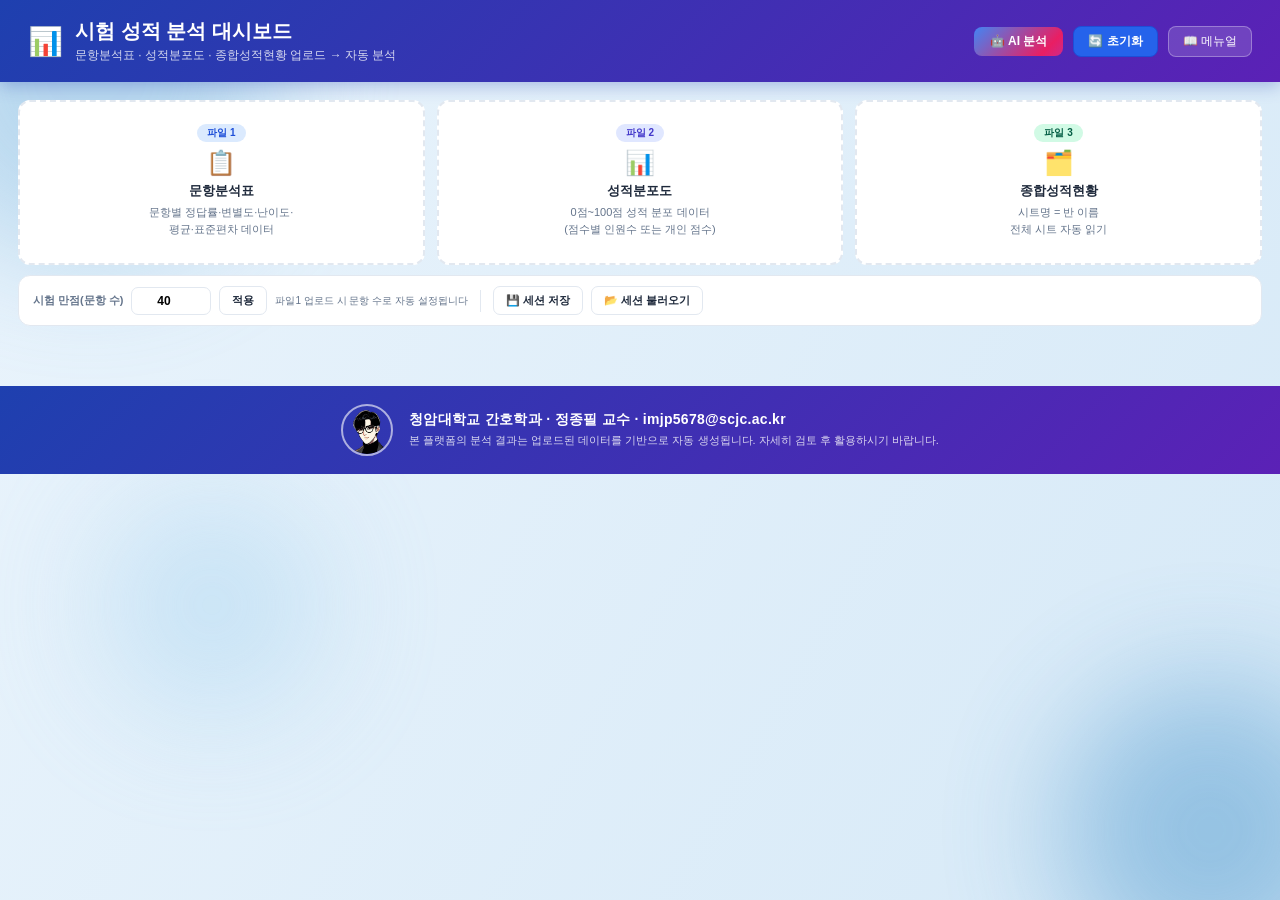
==== index.html @ f2efb213 "feat: 시험 성적 분석 대시보드 초기 배포 - 엑셀 3종(문항분석표·성적분포도·종합성적현황) 업로드 자동 분석 - 문항 분석·성적 분포·반별 비교·CQI 보고서 8섹션 자동 생" ====
<!DOCTYPE html>
<html lang="ko">
<head>
<meta charset="UTF-8">
<meta name="viewport" content="width=device-width, initial-scale=1.0">
<title>시험 성적 분석 대시보드</title>
<link rel="stylesheet" href="styles.css">
</head>
<body>
<!-- 배경 장식 (떠다니는 블러 원) -->
<div class="bg-blob b1"></div>
<div class="bg-blob b2"></div>
<div class="bg-blob b3"></div>
<div class="hdr">
  <div class="hdr-icon">📊</div>
  <div><h1>시험 성적 분석 대시보드</h1>
  <p>문항분석표 · 성적분포도 · 종합성적현황 업로드 → 자동 분석</p></div>
  <div class="hdr-right" style="display:flex;gap:10px;align-items:center">
    <button class="ai-btn" onclick="runAIAnalysis()">🤖 AI 분석</button>
    <button class="reset-btn" onclick="resetAll()">🔄 초기화</button>
    <button class="manual-btn" onclick="window.open('manual.html','_blank')">📖 메뉴얼</button>
  </div>
</div>
<div class="toast" id="toast"></div>
<div class="wrap">

<!-- 자동 저장 복원 배너 -->
<div class="restore-banner" id="restoreBanner">
  <span style="flex:1" id="restoreInfo"></span>
  <button class="tb-btn" onclick="restoreAutosave()">↩️ 복원</button>
  <button class="tb-btn" onclick="dismissRestore()">닫기</button>
</div>

<!-- UPLOAD -->
<div class="up-grid">
  <div class="up-card" id="drop0" onclick="document.getElementById('f0').click()">
    <input type="file" class="up-input" id="f0" accept=".xlsx,.xls,application/vnd.openxmlformats-officedocument.spreadsheetml.sheet,application/vnd.ms-excel" onchange="loadFile(this,0)">
    <div class="fbdg fb1">파일 1</div>
    <div class="up-icon" id="ico0">📋</div>
    <div class="up-title">문항분석표</div>
    <div class="up-desc" id="desc-f1">문항별 정답률·변별도·난이도·<br>평균·표준편차 데이터</div>
    <div class="up-fname" id="fn0"></div><div class="up-status" id="st0"></div>
  </div>
  <div class="up-card" id="drop1" onclick="document.getElementById('f1').click()">
    <input type="file" class="up-input" id="f1" accept=".xlsx,.xls,application/vnd.openxmlformats-officedocument.spreadsheetml.sheet,application/vnd.ms-excel" onchange="loadFile(this,1)">
    <div class="fbdg fb2">파일 2</div>
    <div class="up-icon" id="ico1">📊</div>
    <div class="up-title">성적분포도</div>
    <div class="up-desc">0점~100점 성적 분포 데이터<br>(점수별 인원수 또는 개인 점수)</div>
    <div class="up-fname" id="fn1"></div><div class="up-status" id="st1"></div>
  </div>
  <div class="up-card" id="drop2" onclick="document.getElementById('f2').click()">
    <input type="file" class="up-input" id="f2" accept=".xlsx,.xls,application/vnd.openxmlformats-officedocument.spreadsheetml.sheet,application/vnd.ms-excel" onchange="loadFile(this,2)">
    <div class="fbdg fb3">파일 3</div>
    <div class="up-icon" id="ico2">🗂️</div>
    <div class="up-title">종합성적현황</div>
    <div class="up-desc" id="desc-f3">시트명 = 반 이름<br>전체 시트 자동 읽기</div>
    <div class="up-fname" id="fn2"></div><div class="up-status" id="st2"></div>
    <div class="sheet-tags" id="stags2"></div>
  </div>
</div>

<!-- 도구막대: 만점 설정 · 세션 -->
<div class="toolbar">
  <label>시험 만점(문항 수)</label>
  <input id="maxScoreInput" class="max-input" type="number" min="1" max="1000" value="40">
  <button class="tb-btn" onclick="setMaxScoreManual()">적용</button>
  <span class="tb-note" id="maxAutoNote">파일1 업로드 시 문항 수로 자동 설정됩니다</span>
  <span class="sep"></span>
  <button class="tb-btn" onclick="saveSessionFile()">💾 세션 저장</button>
  <button class="tb-btn" onclick="loadSessionFilePicker()">📂 세션 불러오기</button>
</div>

<button class="run-btn" id="runBtn" onclick="runAnalysis()">📊 성적 분석 시작</button>
<div class="loading" id="loading"><div class="spin"></div><p>데이터 분석 중…</p></div>

<!-- DASHBOARD -->
<div class="dash" id="dash">
  <!-- 만점 초과 점수 경고 -->
  <div class="warn-banner" id="warnBanner"></div>

  <!-- SUMMARY (파일3 기반) -->
  <div class="sum-grid">
    <div class="sum-card"><div class="sum-lbl" id="c-n-lbl">총 학생 수</div><div class="sum-val" id="c-n">-</div><div class="sum-sub" id="c-cls">-</div></div>
    <div class="sum-card"><div class="sum-lbl" id="c-avg-lbl">평균 점수</div><div class="sum-val" id="c-avg">-</div><div class="sum-sub" id="c-avg-sub">점/40</div></div>
    <div class="sum-card"><div class="sum-lbl" id="c-max-lbl">최고점</div><div class="sum-val" id="c-max">-</div><div class="sum-sub" id="c-max-sub">(환산 -점)</div></div>
    <div class="sum-card"><div class="sum-lbl" id="c-min-lbl">최저점</div><div class="sum-val" id="c-min">-</div><div class="sum-sub" id="c-min-sub">(환산 -점)</div></div>
    <div class="sum-card"><div class="sum-lbl" id="c-sd-lbl">표준편차</div><div class="sum-val" id="c-sd">-</div><div class="sum-sub">점(원점수)</div></div>
    <div class="sum-card"><div class="sum-lbl" id="c-pass-lbl">성취율 (환산 70점↑)</div><div class="sum-val" id="c-pass">-</div><div class="sum-sub">%</div></div>
  </div>

  <!-- PDF 로딩 오버레이 -->
  <div class="pdf-overlay" id="pdfOverlay">
    <div class="pdf-box">
      <div class="spin" style="margin:0 auto 10px"></div>
      <strong id="pdfStatus">PDF 생성 중…</strong>
      <p id="pdfSub">잠시만 기다려 주세요</p>
    </div>
  </div>

  <!-- 전체 PDF / 인쇄 버튼 -->
  <div class="pdf-all-bar">
    <button class="pdf-all-btn" onclick="exportAllPDF()">📄 전체 분석 PDF 저장</button>
    <button class="pdf-all-btn" style="background:#059669" onclick="exportCurrentTabPDF()">📄 현재 탭 PDF 저장</button>
    <button class="pdf-all-btn" style="background:#7c3aed" onclick="printAll()">🖨️ 인쇄용 PDF (전체 탭 · 텍스트 선택 가능)</button>
  </div>

  <!-- TABS -->
  <div class="tab-nav">
    <button class="tab-btn on"  onclick="tab('items',this)"  id="tbtn-items">📋 문항분석 &amp; 난이도</button>
    <button class="tab-btn"     onclick="tab('scores',this)" id="tbtn-scores">📊 성적분포</button>
    <button class="tab-btn"     onclick="tab('top10',this)"  id="tbtn-top10">🔴 오답 TOP 10</button>
    <button class="tab-btn"     onclick="tab('disc',this)"   id="tbtn-disc">🎯 문항 변별도</button>
    <button class="tab-btn"     onclick="tab('compare',this)"id="tbtn-compare">⚖️ 반별 분석</button>
    <button class="tab-btn"     onclick="tab('rank',this)"   id="tbtn-rank">🏆 성적 현황</button>
    <button class="tab-btn"     onclick="tab('trend',this)"  id="tbtn-trend">📈 시험 비교</button>
    <button class="tab-btn"     onclick="tab('cqi',this)"    id="tbtn-cqi">📑 CQI 보고서</button>
  </div>

  <!-- ① 문항분석 (파일1) -->
  <div class="tab-pane on" id="tp-items">
    <span class="src-bdg sb1">📋 파일1 · 문항분석표</span>
    <div class="diff-row" id="diffRow"></div>
    <div class="g2">
      <div class="card">
        <div class="card-ttl">📊 문항별 정답률 <small>색상 = 난이도</small></div>
        <div class="ch tall"><canvas id="chItem"></canvas></div>
        <div class="exp-btns"><button class="exp-btn" onclick="savePng('chItem')">PNG</button><button class="exp-btn pdf" onclick="exportTabPDF('tp-items')">PDF</button></div>
      </div>
      <div>
        <div class="card">
          <div class="card-ttl">🥧 난이도 분포</div>
          <div class="ch sm"><canvas id="chDiffPie"></canvas></div>
        </div>
        <div class="card">
          <div class="card-ttl">📈 정답률 분포</div>
          <div class="ch sm"><canvas id="chCrDist"></canvas></div>
        </div>
      </div>
    </div>
    <!-- 난이도 분류 카드 -->
    <div class="card">
      <div class="card-ttl">🎯 문항별 난이도 분류 <small>난이도 그룹별 문항 목록 및 평균 정답률</small></div>
      <div class="diff-classify" id="diffClassify"></div>
    </div>

    <!-- 난이도 순 정렬 차트 + 통계 -->
    <div class="g2">
      <div class="card">
        <div class="card-ttl">📉 난이도 순 정렬 <small>정답률 오름차순 — 어려운 문항 → 쉬운 문항</small></div>
        <div class="ch tall"><canvas id="chDiffSorted"></canvas></div>
        <div class="exp-btns"><button class="exp-btn" onclick="savePng('chDiffSorted')">PNG</button></div>
      </div>
      <div class="card">
        <div class="card-ttl">📊 난이도별 통계 요약</div>
        <div id="diffStatSummary"></div>
      </div>
    </div>

    <!-- 상세표 -->
    <div class="card">
      <div class="card-ttl">📋 문항 분석 상세표 <small>헤더 클릭 정렬</small></div>
      <div class="tbl-wrap"><table id="tItem">
        <thead><tr>
          <th onclick="sortTbl('tItem',0)">문항</th>
          <th onclick="sortTbl('tItem',1)">정답률</th>
          <th onclick="sortTbl('tItem',2)">오답률</th>
          <th onclick="sortTbl('tItem',3)">변별도</th>
          <th onclick="sortTbl('tItem',4)">평균</th>
          <th onclick="sortTbl('tItem',5)">표준편차</th>
          <th>난이도</th>
        </tr></thead>
        <tbody id="tbItem"></tbody>
      </table></div>
      <div class="exp-btns"><button class="exp-btn" onclick="saveCsv('tItem','문항분석')">CSV</button></div>
    </div>
  </div>

  <!-- ② 성적분포 (파일2) -->
  <div class="tab-pane" id="tp-scores">
    <span class="src-bdg sb2">📊 파일2 · 성적분포도 (0~100점)</span>
    <div class="g2">
      <div class="card">
        <div class="card-ttl">📊 성적 분포 히스토그램</div>
        <div class="ch tall"><canvas id="chHist"></canvas></div>
        <div class="exp-btns"><button class="exp-btn" onclick="savePng('chHist')">PNG</button><button class="exp-btn pdf" onclick="exportTabPDF('tp-scores')">PDF</button></div>
      </div>
      <div>
        <div class="card">
          <div class="card-ttl">🎓 성취수준 분포</div>
          <div class="ch sm"><canvas id="chGrade"></canvas></div>
        </div>
        <div class="card">
          <div class="card-ttl">📊 통계 요약</div>
          <div class="stat-grid" id="statGrid"></div>
        </div>
      </div>
    </div>
    <div class="card">
      <div class="card-ttl">📈 누적 분포 곡선</div>
      <div class="ch"><canvas id="chCdf"></canvas></div>
    </div>

    <!-- 성적분포 CSV 내보내기 -->
    <div class="card">
      <div class="card-ttl">📋 성적 분포 데이터 내보내기</div>
      <div class="tbl-wrap"><table id="tScores">
        <thead><tr>
          <th>항목</th><th>값(원점수)</th><th>환산점수</th>
        </tr></thead>
        <tbody id="tbScores"></tbody>
      </table></div>
      <div class="exp-btns">
        <button class="exp-btn" onclick="saveCsv('tScores','성적분포통계')">CSV (통계)</button>
        <button class="exp-btn" onclick="saveDistCsv()">CSV (점수별 분포)</button>
      </div>
    </div>
  </div>

  <!-- ③ 오답 TOP10 (파일1) -->
  <div class="tab-pane" id="tp-top10">
    <span class="src-bdg sb1">📋 파일1 · 문항분석표 — 정답률 최저 10문항</span>
    <div class="g2">
      <div class="card">
        <div class="card-ttl">🔴 정답률 최저 10문항</div>
        <div class="ch tall"><canvas id="chTop10"></canvas></div>
        <div class="exp-btns"><button class="exp-btn" onclick="savePng('chTop10')">PNG</button><button class="exp-btn pdf" onclick="exportTabPDF('tp-top10')">PDF</button></div>
      </div>
      <div class="card">
        <div class="card-ttl">📊 오답률 구간 분포</div>
        <div class="ch"><canvas id="chWrDist"></canvas></div>
      </div>
    </div>
    <div class="card">
      <div class="card-ttl">📋 오답 TOP 10 상세</div>
      <div class="tbl-wrap"><table id="tTop10">
        <thead><tr>
          <th>순위</th><th>문항</th>
          <th onclick="sortTbl('tTop10',2)">정답률</th>
          <th onclick="sortTbl('tTop10',3)">오답률</th>
          <th onclick="sortTbl('tTop10',4)">변별도</th>
          <th>난이도</th>
        </tr></thead>
        <tbody id="tbTop10"></tbody>
      </table></div>
      <div class="exp-btns"><button class="exp-btn" onclick="saveCsv('tTop10','오답TOP10')">CSV</button></div>
    </div>
  </div>

  <!-- ④ 변별도 (파일1) -->
  <div class="tab-pane" id="tp-disc">
    <span class="src-bdg sb1">📋 파일1 · 문항분석표</span>
    <div class="g2">
      <div class="card">
        <div class="card-ttl">🎯 문항별 변별도 <small>D ≥ 0.4 우수 · 0.3 양호 · 0.2 보통 · 미만 개선필요</small></div>
        <div class="ch tall"><canvas id="chDisc"></canvas></div>
        <div class="legend">
          <div class="leg-item"><div class="leg-dot" style="background:#22c55e"></div>우수 ≥0.4</div>
          <div class="leg-item"><div class="leg-dot" style="background:#84cc16"></div>양호 ≥0.3</div>
          <div class="leg-item"><div class="leg-dot" style="background:#eab308"></div>보통 ≥0.2</div>
          <div class="leg-item"><div class="leg-dot" style="background:#ef4444"></div>개선필요 &lt;0.2</div>
        </div>
        <div class="exp-btns"><button class="exp-btn" onclick="savePng('chDisc')">PNG</button><button class="exp-btn pdf" onclick="exportTabPDF('tp-disc')">PDF</button></div>
      </div>
      <div class="card">
        <div class="card-ttl">🔵 정답률 vs 변별도 <small>이상적: 우상단</small></div>
        <div class="ch"><canvas id="chScatter"></canvas></div>
      </div>
    </div>
    <div class="card">
      <div class="card-ttl">📋 변별도 상세표</div>
      <div class="tbl-wrap"><table id="tDisc">
        <thead><tr>
          <th onclick="sortTbl('tDisc',0)">문항</th>
          <th onclick="sortTbl('tDisc',1)">정답률</th>
          <th onclick="sortTbl('tDisc',2)">변별도</th>
          <th>평가</th>
          <th onclick="sortTbl('tDisc',4)">평균</th>
          <th onclick="sortTbl('tDisc',5)">표준편차</th>
        </tr></thead>
        <tbody id="tbDisc"></tbody>
      </table></div>
      <div class="exp-btns"><button class="exp-btn" onclick="saveCsv('tDisc','변별도')">CSV</button></div>
    </div>
  </div>

  <!-- ⑤ 반별 분석 (파일3) -->
  <div class="tab-pane" id="tp-compare">
    <span class="src-bdg sb3" id="src-bdg-f3">🗂️ 파일3 · 종합성적현황 (<span class="ms-dyn">40</span>점 만점)</span>
    <div class="cls-bar" id="clsBar1">
      <label>반 선택:</label>
    </div>
    <div class="g11">
      <div class="card">
        <div class="card-ttl">📊 반별 평균·중앙값·표준편차</div>
        <div class="ch"><canvas id="chCmpAvg"></canvas></div>
      </div>
      <div class="card">
        <div class="card-ttl">🎓 반별 성취수준 분포</div>
        <div class="ch"><canvas id="chCmpGrade"></canvas></div>
      </div>
    </div>
    <div class="card">
      <div class="card-ttl">📊 반별 성적 분포 (히스토그램 비교)</div>
      <div class="ch tall"><canvas id="chCmpHist"></canvas></div>
    </div>
    <div class="card">
      <div class="card-ttl">📋 반별 통계 비교</div>
      <div class="tbl-wrap"><table id="tCmp">
        <thead><tr>
          <th>반</th><th>학생수</th>
          <th onclick="sortTbl('tCmp',2)">평균</th>
          <th onclick="sortTbl('tCmp',3)">중앙값</th>
          <th onclick="sortTbl('tCmp',4)">표준편차</th>
          <th onclick="sortTbl('tCmp',5)">최고점</th>
          <th onclick="sortTbl('tCmp',6)">최저점</th>
          <th onclick="sortTbl('tCmp',7)">성취율(환산≥70점)</th>
        </tr></thead>
        <tbody id="tbCmp"></tbody>
      </table></div>
      <div class="exp-btns"><button class="exp-btn" onclick="saveCsv('tCmp','반별비교')">CSV</button></div>
    </div>

    <!-- 반별 미성취 학생 목록 -->
    <div class="card">
      <div class="card-ttl">🔴 반별 미성취(환류) 학생 현황 <small>환산점수 70점 미만</small></div>
      <div id="remedialByClass"></div>
      <div class="exp-btns" style="margin-top:10px">
        <button class="exp-btn" onclick="saveCsv('tRemedial','미성취학생목록')">CSV</button>
      </div>
    </div>

    <!-- 미성취 전체 테이블 (CSV용 숨김) -->
    <table id="tRemedial" style="display:none">
      <thead><tr><th>반</th><th>학번</th><th>이름</th><th>점수</th><th>환산점수</th><th>성취수준</th></tr></thead>
      <tbody id="tbRemedial"></tbody>
    </table>
  </div>

  <!-- ⑥ 성적 현황 (파일3) -->
  <div class="tab-pane" id="tp-rank">
    <span class="src-bdg sb3">🗂️ 파일3 · 종합성적현황</span>
    <div class="cls-bar" id="clsBar2"><label>반 선택:</label></div>
    <div class="card">
      <div class="card-ttl">🏆 성적 현황 <small id="rankTitle">전체</small></div>
      <div class="tbl-wrap"><table id="tRank">
        <thead><tr>
          <th onclick="sortTbl('tRank',0)">석차</th>
          <th onclick="sortTbl('tRank',1)">반</th>
          <th onclick="sortTbl('tRank',2)">학번</th>
          <th onclick="sortTbl('tRank',3)">이름</th>
          <th onclick="sortTbl('tRank',4)" id="th-rank-score">점수(<span class="ms-dyn">40</span>점)</th>
          <th onclick="sortTbl('tRank',5)">환산점수(100점)</th>
          <th>성취수준</th>
        </tr></thead>
        <tbody id="tbRank"></tbody>
      </table></div>
      <div class="exp-btns">
        <button class="exp-btn" onclick="saveCsv('tRank','성적현황')">CSV</button>
        <button class="exp-btn pdf" onclick="exportStudentReports()">👤 개인별 리포트 PDF (1인 1페이지)</button>
      </div>
    </div>
  </div>

  <!-- ⑦ 시험 비교 -->
  <div class="tab-pane" id="tp-trend">
    <span class="src-bdg" style="background:#ede9fe;color:#6d28d9">📈 시험 비교 · 저장된 세션(JSON)과 현재 분석의 추이 비교</span>
    <div class="card">
      <div class="card-ttl">📈 시험 간 추이 비교 <small>중간/기말, 학기별 성취도 변화를 확인하세요 (모든 지표는 100점 환산 기준)</small></div>
      <div class="trend-toolbar">
        <button class="tb-btn" onclick="trendAddCurrent()">➕ 현재 분석 추가</button>
        <button class="tb-btn" onclick="trendLoadFiles()">📂 세션 JSON 불러오기 (여러 개 가능)</button>
        <button class="tb-btn" onclick="trendClear()">🗑 목록 비우기</button>
      </div>
      <div id="trendBody"></div>
    </div>
  </div>

  <!-- ⑧ CQI 보고서 -->
  <div class="tab-pane" id="tp-cqi">
    <span class="src-bdg" style="background:#dbeafe;color:#1d4ed8">📑 CQI 보고서 · 교과목 학습성과 지속적 질 개선</span>

    <!-- 초기 안내 (분석 실행 전) -->
    <div id="cqiInitMsg" class="cqi-no-data" style="margin-top:12px">
      <span style="font-size:36px;display:block;margin-bottom:12px">📑</span>
      <strong style="font-size:14px;color:var(--txt)">CQI 보고서를 생성하려면 먼저 성적 분석을 실행하세요.</strong><br>
      <span style="font-size:12px;margin-top:6px;display:inline-block">파일을 업로드하고 <strong>성적 분석 시작</strong> 버튼을 클릭하면 CQI 입력 양식이 표시됩니다.</span>
    </div>

    <!-- 교과목 정보 입력 (분석 후 표시) -->
    <div id="cqiFormArea" style="display:none">
      <div class="cqi-info-bar">
        <label>교과목명</label>
        <input class="cqi-input" id="cqi-subject" placeholder="파일1 자동 입력 또는 직접 입력"
          style="background:#f0f9ff;color:#0369a1;font-weight:600">
        <label>대상학과</label>
        <input class="cqi-input" id="cqi-dept" value="간호학과">
        <label>이수구분</label>
        <select class="cqi-select" id="cqi-type">
          <option value="">선택하세요</option>
          <option>전공필수</option><option>전공선택</option>
          <option>교양필수</option><option>교양선택</option>
        </select>
        <label>수강학년</label>
        <select class="cqi-select" id="cqi-grade">
          <option value="">선택하세요</option>
          <option>1학년</option><option>2학년</option>
          <option>3학년</option><option>4학년</option>
          <option>전공심화과정</option>
        </select>
      </div>
      <div class="cqi-info-bar" style="margin-top:0">
        <label>학점/시수</label>
        <input class="cqi-input" id="cqi-credit" placeholder="예: 2학점/2시수">
        <label>수강인원</label>
        <input class="cqi-input" id="cqi-enroll" placeholder="파일3 자동 입력"
          style="background:#f0f9ff;color:#0369a1;font-weight:600">
        <label>작성일</label>
        <input type="date" class="cqi-input" id="cqi-date" style="cursor:pointer">
        <label>담당교수</label>
        <input class="cqi-input" id="cqi-professor" value="정종필 교수">
      </div>

      <div class="cqi-gen-row">
        <button class="cqi-gen-btn" style="flex:1" onclick="generateCQI()">📑 CQI 보고서 자동 생성</button>
        <button class="cqi-gen-btn cqi-ai-btn" onclick="generateCQIDraft()" title="Claude API 키 등록 시 ⑥ 문제점·⑦ 환류 계획·⑧ 개선 목표 초안을 AI가 작성합니다">✨ AI 초안 (⑥·⑦·⑧)</button>
      </div>

      <!-- 보고서 출력 영역 -->
      <div id="cqiReport">
        <div class="cqi-no-data">
          <span style="font-size:32px;display:block;margin-bottom:10px">📑</span>
          교과목 정보를 입력하고 <strong>CQI 보고서 자동 생성</strong> 버튼을 클릭하세요.<br>
          <small style="color:var(--muted)">파일1·2·3 데이터를 기반으로 자동 분석됩니다. 재생성해도 ⑥⑦⑧ 입력 내용은 유지됩니다.</small>
        </div>
      </div>

      <div class="cqi-exp-bar" id="cqiExpBar" style="display:none">
        <button class="pdf-all-btn" onclick="exportCQIPDF()">📄 CQI 보고서 PDF 저장</button>
      </div>
    </div>
  </div>

</div><!-- /dash -->
</div><!-- /wrap -->

<!-- AI 분석 모달 -->
<div class="ai-overlay" id="aiOverlay" onclick="if(event.target===this)closeAIModal()">
  <div class="ai-box">
    <div class="ai-hdr">
      <div class="ai-hdr-title">🤖 AI 분석 결과 <span style="font-weight:400;font-size:11px;opacity:.85">— 업로드 데이터 기반 자동 분석</span></div>
      <button class="ai-hdr-close" onclick="closeAIModal()">✕</button>
    </div>
    <div class="ai-content" id="aiContent"></div>
    <div class="ai-footer">
      <button class="ai-close-btn" onclick="configureAIKey()" title="Claude API 키 등록/변경 (이 브라우저에만 저장)">⚙️ API 키</button>
      <button class="ai-copy-btn" style="background:linear-gradient(135deg,#7c3aed,#4f46e5)" onclick="runClaudeDeepAnalysis()">✨ Claude 심층 분석</button>
      <button class="ai-copy-btn" onclick="copyAIReport()">📋 텍스트 복사</button>
      <button class="ai-copy-btn" style="background:#16a34a" onclick="exportAIPDF()">📄 PDF 저장</button>
      <button class="ai-close-btn" onclick="closeAIModal()">닫기</button>
    </div>
  </div>
</div>

<footer class="site-footer">
  <img class="footer-logo" src="jeffrey.png" alt="청암대학교 간호학과 로고">
  <div class="footer-info">
    <span class="footer-org">청암대학교 간호학과 · 정종필 교수 · imjp5678@scjc.ac.kr</span>
    <span class="footer-note">본 플랫폼의 분석 결과는 업로드된 데이터를 기반으로 자동 생성됩니다. 자세히 검토 후 활용하시기 바랍니다.</span>
  </div>
</footer>

<!-- 라이브러리: 로컬 우선(오프라인 지원), 없으면 CDN 폴백 -->
<script>
function libFallback(url){
  var s = document.createElement('script');
  s.src = url;
  document.head.appendChild(s);
}
</script>
<script src="libs/xlsx.full.min.js"    onerror="libFallback('https://cdnjs.cloudflare.com/ajax/libs/xlsx/0.18.5/xlsx.full.min.js')"></script>
<script src="libs/chart.umd.min.js"    onerror="libFallback('https://cdn.jsdelivr.net/npm/chart.js@4.4.0/dist/chart.umd.min.js')"></script>
<script src="libs/html2canvas.min.js"  onerror="libFallback('https://cdnjs.cloudflare.com/ajax/libs/html2canvas/1.4.1/html2canvas.min.js')"></script>
<script src="libs/jspdf.umd.min.js"    onerror="libFallback('https://cdnjs.cloudflare.com/ajax/libs/jspdf/2.5.1/jspdf.umd.min.js')"></script>

<!-- 애플리케이션 -->
<script src="js/core.js"></script>
<script src="js/parse.js"></script>
<script src="js/render.js"></script>
<script src="js/export.js"></script>
<script src="js/report.js"></script>
<script src="js/session.js"></script>
</body>
</html>
---- styles.css ----
/* ═══════════════════════════════════════════
   시험 성적 분석 대시보드 — 스타일시트
   ═══════════════════════════════════════════ */
*{box-sizing:border-box;margin:0;padding:0}
:root{
  --bg:#f0f4f8;--card:#fff;
  --p1:#2563eb;--p2:#7c3aed;--ok:#059669;
  --warn:#d97706;--err:#dc2626;--info:#0891b2;
  --txt:#1e293b;--muted:#64748b;--border:#e2e8f0;--r:12px;
}
/* 천천히 흐르는 그라데이션 배경 (이수증 자동발급 시스템과 동일한 스타일) */
body{font-family:-apple-system,'Malgun Gothic','Apple SD Gothic Neo',sans-serif;color:var(--txt);min-height:100vh;background:linear-gradient(120deg,#EAF4FC,#D6E9F7,#C9E4F8,#E4F1FB,#EAF4FC);background-size:400% 400%;animation:gradientFlow 18s ease infinite}
@keyframes gradientFlow{
  0%{background-position:0% 50%}
  50%{background-position:100% 50%}
  100%{background-position:0% 50%}
}
/* 떠다니는 블러 원 */
.bg-blob{position:fixed;border-radius:50%;filter:blur(60px);opacity:.45;pointer-events:none;z-index:0}
.bg-blob.b1{width:380px;height:380px;background:#7FB8E0;top:-120px;left:-100px;animation:drift1 16s ease-in-out infinite alternate}
.bg-blob.b2{width:300px;height:300px;background:#4593CB;bottom:-80px;right:-80px;animation:drift2 20s ease-in-out infinite alternate}
.bg-blob.b3{width:220px;height:220px;background:#A8D4F0;top:55%;left:8%;animation:drift3 14s ease-in-out infinite alternate}
@keyframes drift1{from{transform:translate(0,0) scale(1)}to{transform:translate(60px,40px) scale(1.15)}}
@keyframes drift2{from{transform:translate(0,0) scale(1.1)}to{transform:translate(-50px,-60px) scale(.95)}}
@keyframes drift3{from{transform:translate(0,0)}to{transform:translate(40px,-50px)}}
/* 콘텐츠가 블러 원 위에 오도록 레이어링 */
.hdr,.wrap,.site-footer{position:relative;z-index:1}
.hdr{background:linear-gradient(135deg,#1e40af,#5b21b6);color:#fff;padding:18px 28px;display:flex;align-items:center;gap:12px;box-shadow:0 4px 16px rgba(30,64,175,.3)}
.hdr-icon{font-size:28px}.hdr h1{font-size:20px;font-weight:700}.hdr p{font-size:12px;opacity:.8;margin-top:2px}
.hdr-right{margin-left:auto}
.reset-btn{padding:6px 14px;background:#2563eb;border:1px solid #1d4ed8;color:#fff;border-radius:8px;font-size:12px;font-weight:600;cursor:pointer;transition:.2s}
.reset-btn:hover{background:#1d4ed8;box-shadow:0 2px 8px rgba(37,99,235,.45)}
.manual-btn{padding:6px 14px;background:rgba(255,255,255,.15);border:1px solid rgba(255,255,255,.3);color:#fff;border-radius:8px;font-size:12px;cursor:pointer;display:flex;align-items:center;gap:4px}
.manual-btn:hover{background:rgba(255,255,255,.25)}
@keyframes geminiShift{
  0%{background-position:0% 50%}
  50%{background-position:100% 50%}
  100%{background-position:0% 50%}
}
.ai-btn{padding:6px 16px;background:linear-gradient(-45deg,#4285F4,#9C27B0,#00BCD4,#7C4DFF,#E91E63,#4285F4);background-size:400% 400%;animation:geminiShift 5s ease infinite;border:none;color:#fff;border-radius:8px;font-size:12px;font-weight:700;cursor:pointer;display:flex;align-items:center;gap:5px;transition:transform .2s,box-shadow .2s}
.ai-btn:hover{transform:translateY(-2px);box-shadow:0 4px 14px rgba(124,77,255,.55)}

/* AI MODAL */
.ai-overlay{position:fixed;inset:0;background:rgba(0,0,0,.55);z-index:2000;display:none;align-items:center;justify-content:center;padding:20px}
.ai-overlay.show{display:flex}
.ai-box{background:#fff;border-radius:16px;width:100%;max-width:760px;max-height:88vh;display:flex;flex-direction:column;overflow:hidden;box-shadow:0 20px 60px rgba(0,0,0,.3)}
.ai-hdr{background:linear-gradient(135deg,#f59e0b,#ef4444);color:#fff;padding:16px 22px;display:flex;align-items:center;justify-content:space-between}
.ai-hdr-title{font-size:15px;font-weight:700;display:flex;align-items:center;gap:8px}
.ai-hdr-close{background:rgba(255,255,255,.2);border:none;color:#fff;width:28px;height:28px;border-radius:50%;cursor:pointer;font-size:14px;display:flex;align-items:center;justify-content:center}
.ai-hdr-close:hover{background:rgba(255,255,255,.35)}
.ai-content{padding:20px 24px;overflow-y:auto;flex:1;font-size:13px;line-height:1.8;color:var(--txt);white-space:pre-wrap;word-break:break-word}
.ai-section{margin-bottom:18px}
.ai-section h3{font-size:13px;font-weight:700;color:var(--p1);margin-bottom:8px;padding-bottom:5px;border-bottom:2px solid var(--border);display:flex;align-items:center;gap:6px}
.ai-row{display:flex;gap:8px;align-items:flex-start;margin:4px 0;font-size:12px}
.ai-bullet{color:var(--p1);font-weight:700;flex-shrink:0}
.ai-tag{display:inline-block;padding:1px 7px;border-radius:100px;font-size:10px;font-weight:700;margin-left:4px}
.ai-tag.warn{background:#fef3c7;color:#92400e}
.ai-tag.ok{background:#dcfce7;color:#15803d}
.ai-tag.err{background:#fee2e2;color:#dc2626}
.ai-tag.info{background:#dbeafe;color:#1d4ed8}
.ai-footer{padding:12px 22px;background:#f8fafc;border-top:1px solid var(--border);display:flex;gap:8px;justify-content:flex-end;flex-wrap:wrap}
.ai-copy-btn{padding:7px 18px;background:var(--p1);color:#fff;border:none;border-radius:8px;font-size:12px;font-weight:600;cursor:pointer}
.ai-copy-btn:hover{opacity:.9}
.ai-close-btn{padding:7px 18px;border:1px solid var(--border);background:#fff;border-radius:8px;font-size:12px;cursor:pointer;color:var(--muted)}
.ai-claude-box{margin-top:14px;border:1px solid #ddd6fe;border-radius:10px;overflow:hidden}
.ai-claude-hdr{background:linear-gradient(135deg,#7c3aed,#4f46e5);color:#fff;padding:8px 14px;font-size:12px;font-weight:700}
.ai-claude-body{padding:12px 16px;font-size:12px;line-height:1.85;white-space:pre-wrap;background:#faf5ff}
.ai-typing::after{content:'▌';animation:blink .7s step-end infinite}
@keyframes blink{0%,100%{opacity:1}50%{opacity:0}}
.wrap{max-width:1440px;margin:0 auto;padding:18px}

/* UPLOAD */
.up-grid{display:grid;grid-template-columns:repeat(3,1fr);gap:12px;margin-bottom:10px}
.up-card{background:var(--card);border:2px dashed var(--border);border-radius:var(--r);padding:20px 16px;text-align:center;cursor:pointer;transition:.2s}
.up-card:hover,.up-card.drag{border-color:var(--p1);background:#eff6ff}
.up-card.ok1{border:2px solid #2563eb;background:#eff6ff}
.up-card.ok2{border:2px solid #7c3aed;background:#f5f3ff}
.up-card.ok3{border:2px solid #059669;background:#f0fdf4}
.fbdg{display:inline-block;padding:2px 10px;border-radius:100px;font-size:10px;font-weight:700;margin-bottom:7px}
.fb1{background:#dbeafe;color:#1d4ed8}.fb2{background:#e0e7ff;color:#4338ca}.fb3{background:#d1fae5;color:#065f46}
.up-icon{font-size:24px;margin-bottom:5px}.up-title{font-size:13px;font-weight:700;margin-bottom:4px}
.up-desc{font-size:11px;color:var(--muted);line-height:1.5;margin-bottom:6px}
.up-input{display:none}
.up-fname{font-size:11px;font-weight:600;color:var(--p1);word-break:break-all;margin-top:3px}
.up-status{font-size:11px;color:var(--ok);font-weight:600;margin-top:2px}
.sheet-tags{display:flex;flex-wrap:wrap;gap:4px;justify-content:center;margin-top:6px}
.stag{background:#d1fae5;color:#065f46;padding:2px 8px;border-radius:100px;font-size:10px;font-weight:600}

/* TOOLBAR (만점 설정 · 템플릿 · 세션) */
.toolbar{display:flex;flex-wrap:wrap;gap:8px;align-items:center;background:var(--card);border:1px solid var(--border);border-radius:var(--r);padding:10px 14px;margin-bottom:10px}
.toolbar label{font-size:11px;font-weight:700;color:var(--muted)}
.toolbar .sep{width:1px;height:22px;background:var(--border);margin:0 4px}
.max-input{width:80px;padding:6px 8px;border:1px solid var(--border);border-radius:7px;font-size:12px;text-align:center;font-weight:700;font-family:inherit}
.max-input:focus{outline:none;border-color:var(--p1)}
.tb-btn{padding:6px 12px;border:1px solid var(--border);background:#fff;border-radius:7px;font-size:11px;font-weight:600;cursor:pointer;color:var(--txt);transition:.2s}
.tb-btn:hover{border-color:var(--p1);color:var(--p1);background:#eff6ff}
.tb-note{font-size:10px;color:var(--muted)}

/* BANNERS */
.warn-banner{display:none;background:#fffbeb;border:1px solid #fcd34d;border-left:4px solid #f59e0b;color:#92400e;border-radius:8px;padding:10px 14px;font-size:12px;line-height:1.7;margin-bottom:12px}
.warn-banner.show{display:block}
.restore-banner{display:none;background:#eff6ff;border:1px solid #bfdbfe;border-left:4px solid #2563eb;color:#1d4ed8;border-radius:8px;padding:10px 14px;font-size:12px;line-height:1.7;margin-bottom:10px;align-items:center;gap:10px;flex-wrap:wrap}
.restore-banner.show{display:flex}
.restore-banner .tb-btn{border-color:#bfdbfe}

.run-btn{width:100%;padding:13px;background:linear-gradient(-45deg,#4285F4,#9C27B0,#00BCD4,#7C4DFF,#E91E63,#4285F4);background-size:400% 400%;animation:geminiShift 5s ease infinite;color:#fff;border:none;border-radius:var(--r);font-size:15px;font-weight:700;cursor:pointer;display:none;transition:transform .2s,box-shadow .2s;letter-spacing:.3px}
.run-btn:hover{transform:translateY(-2px);box-shadow:0 5px 18px rgba(124,77,255,.6)}
.run-btn.show{display:block}
.loading{display:none;text-align:center;padding:40px}
.loading.show{display:block}
.spin{width:34px;height:34px;border:4px solid var(--border);border-top-color:var(--p1);border-radius:50%;animation:spin .8s linear infinite;margin:0 auto 12px}
@keyframes spin{to{transform:rotate(360deg)}}

/* SUMMARY */
.sum-grid{display:grid;grid-template-columns:repeat(6,1fr);gap:9px;margin-bottom:14px}
.sum-card{background:var(--card);border-radius:var(--r);padding:13px 10px;box-shadow:0 1px 4px rgba(0,0,0,.07);border-top:3px solid;text-align:center}
.sum-card:nth-child(1){border-color:var(--p1)}.sum-card:nth-child(2){border-color:var(--ok)}
.sum-card:nth-child(3){border-color:var(--warn)}.sum-card:nth-child(4){border-color:var(--err)}
.sum-card:nth-child(5){border-color:var(--p2)}.sum-card:nth-child(6){border-color:var(--info)}
.sum-lbl{font-size:10px;color:var(--muted);font-weight:500;margin-bottom:2px}
.sum-val{font-size:20px;font-weight:700}.sum-sub{font-size:10px;color:var(--muted);margin-top:1px}

/* DASH */
.dash{display:none}.dash.show{display:block}
.tab-nav{display:flex;gap:3px;background:var(--card);padding:4px;border-radius:var(--r);box-shadow:0 1px 4px rgba(0,0,0,.07);margin-bottom:12px;flex-wrap:wrap}
.tab-btn{flex:1;padding:8px 10px;border:none;background:transparent;border-radius:7px;font-size:11px;font-weight:600;color:var(--muted);cursor:pointer;transition:.2s;white-space:nowrap;min-width:0}
.tab-btn:hover{background:var(--bg);color:var(--txt)}
.tab-btn.on{background:var(--p1);color:#fff;box-shadow:0 2px 6px rgba(37,99,235,.3)}
.tab-btn.dim{opacity:.35;pointer-events:none}
.tab-pane{display:none}.tab-pane.on{display:block}

/* CARDS */
.card{background:var(--card);border-radius:var(--r);padding:16px;box-shadow:0 1px 4px rgba(0,0,0,.07);margin-bottom:12px}
.card-ttl{font-size:13px;font-weight:700;margin-bottom:12px;display:flex;align-items:center;gap:6px;flex-wrap:wrap}
.card-ttl small{font-size:10px;font-weight:400;color:var(--muted)}
.no-data{text-align:center;padding:40px 20px;color:var(--muted);font-size:12px;background:var(--bg);border-radius:8px}
.no-data em{font-size:26px;display:block;margin-bottom:8px;font-style:normal}

.g2{display:grid;grid-template-columns:2fr 1fr;gap:12px}
.g11{display:grid;grid-template-columns:1fr 1fr;gap:12px}
.g3{display:grid;grid-template-columns:repeat(3,1fr);gap:12px}
.ch{position:relative;height:300px}
.ch.tall{height:400px}.ch.sm{height:220px}

/* CLASS SELECTOR */
.cls-bar{display:flex;gap:6px;flex-wrap:wrap;margin-bottom:14px;align-items:center}
.cls-bar label{font-size:11px;font-weight:600;color:var(--muted);margin-right:4px}
.cls-btn{padding:5px 14px;border:1px solid var(--border);background:#fff;border-radius:100px;font-size:11px;font-weight:600;cursor:pointer;transition:.2s;color:var(--muted)}
.cls-btn:hover{border-color:var(--p1);color:var(--p1)}
.cls-btn.on{background:var(--p1);border-color:var(--p1);color:#fff}

/* DIFF MINI */
.diff-row{display:grid;grid-template-columns:repeat(5,1fr);gap:7px;margin-bottom:12px}
.diff-mini{background:var(--bg);border-radius:8px;padding:9px;text-align:center}
.diff-num{font-size:20px;font-weight:700}.diff-lbl{font-size:9px;color:var(--muted);margin-top:1px}
.diff-pct{font-size:10px;font-weight:600;margin-top:2px}

/* TABLE */
.tbl-wrap{overflow-x:auto;border-radius:8px;border:1px solid var(--border)}
table{width:100%;border-collapse:collapse;font-size:11px}
th{background:#f8fafc;padding:8px 9px;text-align:center;font-weight:600;color:var(--muted);border-bottom:2px solid var(--border);white-space:nowrap;cursor:pointer;user-select:none}
th:hover{background:#f1f5f9}
th.sa::after{content:' ↑'}th.sd::after{content:' ↓'}
td{padding:6px 9px;text-align:center;border-bottom:1px solid var(--border)}
tr:last-child td{border-bottom:none}
tr:hover td{background:#f8fafc}

/* BADGES */
.bdg{display:inline-block;padding:2px 7px;border-radius:100px;font-size:9px;font-weight:600}
.b-ve{background:#dcfce7;color:#15803d}.b-e{background:#d1fae5;color:#059669}
.b-m{background:#fef9c3;color:#92400e}.b-h{background:#fed7aa;color:#c2410c}
.b-vh{background:#fee2e2;color:#dc2626}
.b-su{background:#dbeafe;color:#1d4ed8}.b-u{background:#e0e7ff;color:#4338ca}
.b-mi{background:#f3e8ff;color:#7e22ce}.b-y{background:#fce7f3;color:#be185d}
.b-ga{background:#fee2e2;color:#dc2626}
.b-hw{background:#dc2626;color:#fff;font-weight:700;padding:3px 9px}

/* STAT GRID */
.stat-grid{display:grid;grid-template-columns:1fr 1fr;gap:6px}
.stat-item{display:flex;justify-content:space-between;align-items:center;padding:8px 11px;background:var(--bg);border-radius:7px}
.stat-lbl{font-size:11px;color:var(--muted)}.stat-val{font-size:12px;font-weight:700;text-align:right;line-height:1.4}

.pb{width:100%;height:4px;background:var(--border);border-radius:3px;overflow:hidden;margin-top:3px}
.pf{height:100%;border-radius:3px}

/* LEGEND */
.legend{display:flex;flex-wrap:wrap;gap:8px;margin-top:8px}
.leg-item{display:flex;align-items:center;gap:4px;font-size:10px;color:var(--muted)}
.leg-dot{width:10px;height:10px;border-radius:2px;flex-shrink:0}

.exp-btns{display:flex;gap:6px;margin-top:8px;justify-content:flex-end;flex-wrap:wrap}
.exp-btn{padding:4px 11px;border:1px solid var(--border);background:#fff;border-radius:6px;font-size:10px;cursor:pointer;color:var(--muted);transition:.2s}
.exp-btn:hover{background:var(--bg);color:var(--txt);border-color:var(--p1)}
.exp-btn.pdf{border-color:#ef4444;color:#ef4444}
.exp-btn.pdf:hover{background:#fef2f2;border-color:#dc2626}
.pdf-all-bar{display:flex;justify-content:flex-end;margin-bottom:10px;gap:8px;flex-wrap:wrap}
.pdf-all-btn{padding:7px 16px;background:#16a34a;color:#fff;border:none;border-radius:8px;font-size:12px;font-weight:600;cursor:pointer;transition:.2s;display:flex;align-items:center;gap:5px}
.pdf-all-btn:hover{background:#15803d;transform:translateY(-1px);box-shadow:0 3px 8px rgba(22,163,74,.4)}
.pdf-overlay{position:fixed;inset:0;background:rgba(0,0,0,.5);z-index:1000;align-items:center;justify-content:center;display:none}
.pdf-overlay.show{display:flex}
.pdf-box{background:#fff;border-radius:14px;padding:28px 36px;text-align:center;min-width:260px}
.pdf-box p{font-size:13px;color:var(--muted);margin-top:8px}
.src-bdg{display:inline-block;padding:3px 9px;border-radius:100px;font-size:10px;font-weight:600;margin-bottom:10px}
.sb1{background:#dbeafe;color:#1d4ed8}.sb2{background:#e0e7ff;color:#4338ca}.sb3{background:#d1fae5;color:#065f46}

.toast{position:fixed;top:18px;right:18px;background:var(--txt);color:#fff;padding:9px 15px;border-radius:9px;font-size:12px;z-index:999;opacity:0;transform:translateY(-6px);transition:.3s;pointer-events:none;max-width:60vw}
.toast.show{opacity:1;transform:translateY(0)}

/* DIFFICULTY CLASSIFY */
.diff-classify{display:grid;grid-template-columns:repeat(5,1fr);gap:8px}
.diff-group{border-radius:10px;padding:12px 10px}
.diff-g-ttl{font-size:11px;font-weight:700;margin-bottom:3px}
.diff-g-count{font-size:26px;font-weight:800;line-height:1;margin-bottom:2px}
.diff-g-avgcr{font-size:10px;opacity:.8;margin-bottom:8px}
.diff-g-sep{width:100%;height:1px;background:rgba(0,0,0,.12);margin:6px 0}
.diff-q-list{display:flex;flex-wrap:wrap;gap:3px}
.diff-q-chip{background:rgba(255,255,255,.6);border-radius:4px;padding:2px 6px;font-size:9px;font-weight:700;cursor:default}
.diff-q-chip:hover{background:rgba(255,255,255,.9)}
/* DIFF STAT SUMMARY */
.diff-stat-row{display:grid;grid-template-columns:1fr 1fr 1fr;gap:5px;margin-bottom:6px}
.diff-stat-cell{background:var(--bg);border-radius:7px;padding:7px 9px;text-align:center}
.dsc-lbl{font-size:9px;color:var(--muted);margin-bottom:2px}
.dsc-val{font-size:13px;font-weight:700}
@media(max-width:1100px){.sum-grid{grid-template-columns:repeat(3,1fr)}.g2{grid-template-columns:1fr}.diff-classify{grid-template-columns:repeat(3,1fr)}}
@media(max-width:700px){.wrap{padding:10px}.up-grid{grid-template-columns:1fr}.sum-grid{grid-template-columns:repeat(2,1fr)}.g11,.g3{grid-template-columns:1fr}.diff-classify{grid-template-columns:repeat(2,1fr)}}

/* ── CQI REPORT ── */
.cqi-info-bar{display:grid;grid-template-columns:auto 1fr auto 1fr auto 1fr auto 1fr;gap:8px 10px;align-items:center;background:#fff;border:1px solid var(--border);border-radius:var(--r);padding:14px 18px;margin-bottom:12px}
.cqi-info-bar label{font-size:11px;font-weight:700;color:var(--muted);white-space:nowrap}
.cqi-input{padding:6px 10px;border:1px solid var(--border);border-radius:7px;font-size:12px;width:100%;font-family:inherit}
.cqi-input:focus{outline:none;border-color:var(--p1)}
input[type="date"].cqi-input{cursor:pointer;color:var(--txt)}
input[type="date"].cqi-input::-webkit-calendar-picker-indicator{cursor:pointer;opacity:.7}
input[type="date"].cqi-input::-webkit-calendar-picker-indicator:hover{opacity:1}
.cqi-gen-btn{width:100%;padding:12px;background:linear-gradient(-45deg,#4285F4,#9C27B0,#00BCD4,#7C4DFF,#E91E63,#4285F4);background-size:400% 400%;animation:geminiShift 5s ease infinite;color:#fff;border:none;border-radius:var(--r);font-size:14px;font-weight:700;cursor:pointer;margin-bottom:14px;transition:transform .2s,box-shadow .2s}
.cqi-gen-btn:hover{transform:translateY(-2px);box-shadow:0 5px 18px rgba(124,77,255,.6)}
.cqi-gen-row{display:flex;gap:8px;align-items:stretch}
.cqi-gen-row .cqi-gen-btn{margin-bottom:14px}
.cqi-ai-btn{flex:0 0 auto;width:auto;padding:12px 20px;background:linear-gradient(135deg,#7c3aed,#4f46e5)!important;animation:none!important}
.cqi-report{background:#fff;border-radius:var(--r);padding:28px 32px;box-shadow:0 1px 4px rgba(0,0,0,.07)}
.cqi-report-hdr{text-align:center;margin-bottom:24px;padding-bottom:16px;border-bottom:2px solid var(--p1)}
.cqi-report-title{font-size:18px;font-weight:800;color:var(--txt)}
.cqi-report-sub{font-size:12px;color:var(--muted);margin-top:5px}
.cqi-section{margin-bottom:22px}
.cqi-section-title{font-size:13px;font-weight:700;color:#fff;background:var(--p1);padding:7px 14px;border-radius:6px;margin-bottom:10px;display:flex;align-items:center;gap:6px}
.cqi-kv-grid{display:grid;grid-template-columns:repeat(4,1fr);gap:8px;margin-bottom:8px}
.cqi-kv{background:var(--bg);border-radius:8px;padding:10px 12px;text-align:center}
.cqi-kv-lbl{font-size:10px;color:var(--muted);margin-bottom:2px}
.cqi-kv-val{font-size:16px;font-weight:700;color:var(--txt)}
.cqi-kv-sub{font-size:9px;color:var(--muted)}
.cqi-kv.hi{border-left:3px solid var(--ok)}.cqi-kv.lo{border-left:3px solid var(--err)}.cqi-kv.md{border-left:3px solid var(--warn)}
.cqi-kv.c-blue{border-left:3px solid #2563eb}.cqi-kv.c-teal{border-left:3px solid #0891b2}
.cqi-kv.c-amber{border-left:3px solid #d97706}.cqi-kv.c-purple{border-left:3px solid #7c3aed}
.cqi-table{width:100%;border-collapse:collapse;font-size:11px;margin-top:6px}
.cqi-table th{background:#f1f5f9;padding:7px 10px;text-align:center;font-weight:600;color:var(--muted);border:1px solid var(--border)}
.cqi-table td{padding:6px 10px;text-align:center;border:1px solid var(--border)}
.cqi-table tr:nth-child(even) td{background:#fafafa}
.cqi-textarea{width:100%;min-height:80px;padding:10px 12px;border:1px solid var(--border);border-radius:8px;font-size:12px;font-family:inherit;resize:vertical;line-height:1.6}
.cqi-textarea:focus{outline:none;border-color:var(--p1)}
.cqi-exp-bar{display:flex;gap:8px;justify-content:flex-end;margin-top:14px}
.cqi-no-data{text-align:center;padding:48px;color:var(--muted)}
.cqi-sec-num{font-size:12px;font-weight:700;color:#1e40af;background:#eff6ff;border-left:4px solid #2563eb;padding:7px 14px;border-radius:0 6px 6px 0;margin:14px 0 8px}
.cqi-select{padding:6px 10px;border:1px solid var(--border);border-radius:7px;font-size:12px;width:100%;font-family:inherit;background:#fff}
.cqi-select:focus{outline:none;border-color:var(--p1)}
@media(max-width:900px){.cqi-info-bar{grid-template-columns:auto 1fr auto 1fr}.cqi-kv-grid{grid-template-columns:repeat(2,1fr)}}

/* TREND (시험 비교) */
.trend-toolbar{display:flex;gap:8px;flex-wrap:wrap;margin-bottom:12px}
.trend-del{padding:2px 8px;border:1px solid #fecaca;background:#fff;color:#dc2626;border-radius:6px;font-size:10px;cursor:pointer}
.trend-del:hover{background:#fef2f2}

.site-footer{background:linear-gradient(135deg,#1e40af 0%,#5b21b6 100%);color:#fff;padding:18px 32px;display:flex;align-items:center;justify-content:center;gap:16px;margin-top:32px}
.footer-logo{width:52px;height:52px;border-radius:50%;object-fit:cover;border:2px solid rgba(255,255,255,.6);flex-shrink:0}
.footer-info{display:flex;flex-direction:column;gap:3px}
.footer-org{font-size:14px;font-weight:700;letter-spacing:.3px}
.footer-note{font-size:11px;opacity:.8;line-height:1.5}

/* ═══ 인쇄 (브라우저 인쇄 → PDF 저장: 텍스트 선택 가능한 벡터 PDF) ═══ */
body.print-all .dash{display:block!important}
body.print-all .tab-pane{display:block!important;margin-top:18px}
@media print{
  body{background:#fff;animation:none}
  .bg-blob{display:none!important}
  .hdr{box-shadow:none}
  .hdr-right,.up-grid,.toolbar,.restore-banner,.run-btn,.loading,
  .pdf-all-bar,.tab-nav,.exp-btns,.cqi-exp-bar,.cls-bar,.toast,
  .ai-overlay,.pdf-overlay,.cqi-gen-btn,.cqi-gen-row,.cqi-info-bar,.trend-toolbar,.trend-del{display:none!important}
  .wrap{max-width:none;padding:0}
  .card,.sum-card,.cqi-report{box-shadow:none;border:1px solid #ddd}
  .card,.diff-group,.cqi-section,.sum-grid{break-inside:avoid}
  .dash{display:block!important}
  body.print-all .tab-pane{display:block!important;break-after:page}
  body.print-all .tab-pane:last-of-type{break-after:auto}
}
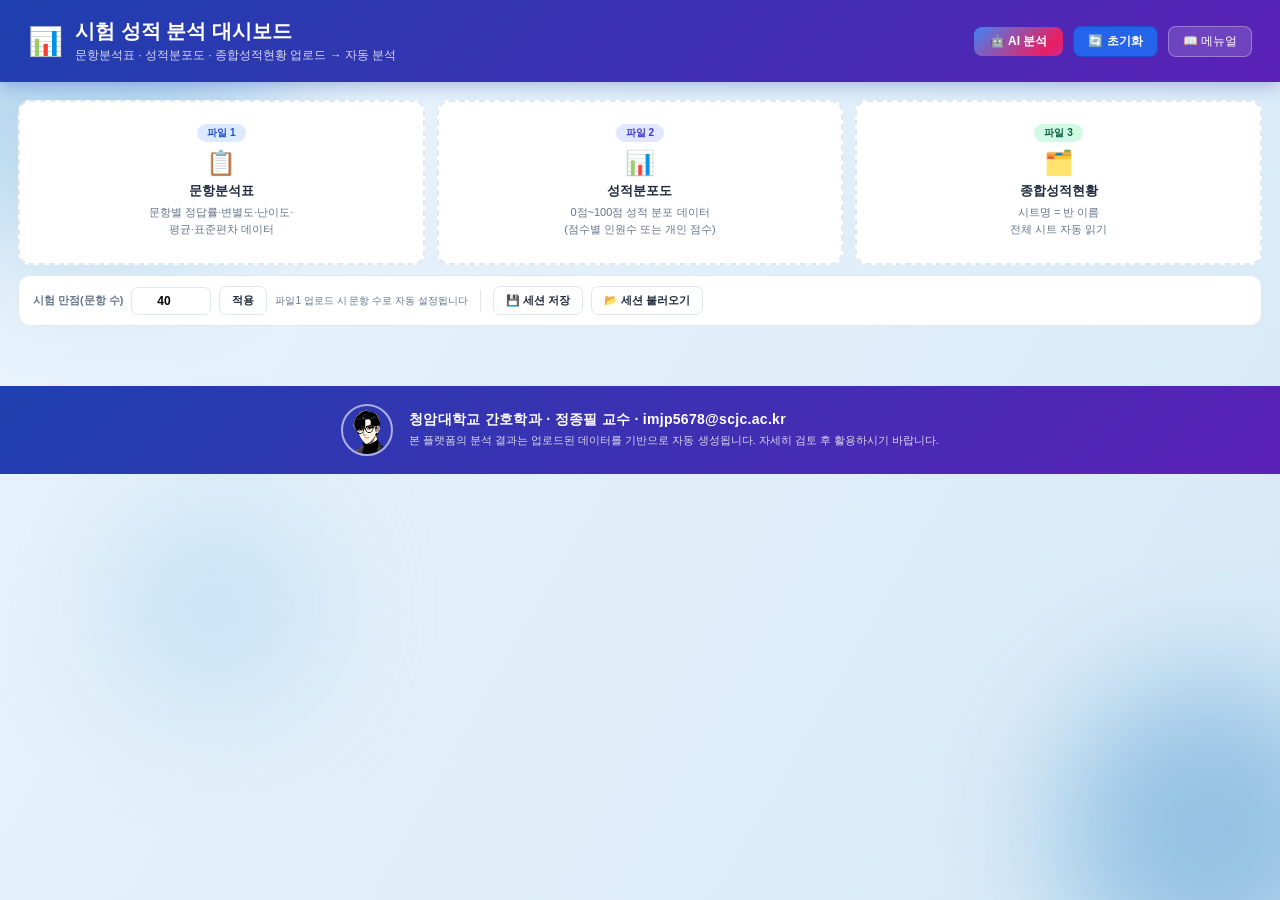
==== commit 769ab62b: "문항분석 상세표 하단에 변별도·난이도 평균 행 추가 문항 분석 상세표에 tfoot 요약 행을 추가해 전체 문항의 평균값을 맨 하단에 표시한다.  - 변별도 평균: 소수점 3자리 +" ====
--- a/index.html
+++ b/index.html
@@ -171,6 +171,7 @@
           <th>난이도</th>
         </tr></thead>
         <tbody id="tbItem"></tbody>
+        <tfoot id="tfItem"></tfoot>
       </table></div>
       <div class="exp-btns"><button class="exp-btn" onclick="saveCsv('tItem','문항분석')">CSV</button></div>
     </div>
--- a/styles.css
+++ b/styles.css
@@ -164,6 +164,10 @@
 td{padding:6px 9px;text-align:center;border-bottom:1px solid var(--border)}
 tr:last-child td{border-bottom:none}
 tr:hover td{background:#f8fafc}
+tfoot td{border-top:2px solid var(--border);border-bottom:none}
+tr.tbl-avg-row td{background:#f8fafc;font-size:11.5px}
+tr.tbl-avg-row:hover td{background:#f1f5f9}
+.tbl-avg-sub{margin-top:2px;font-size:9px;font-weight:500;color:var(--muted)}
 
 /* BADGES */
 .bdg{display:inline-block;padding:2px 7px;border-radius:100px;font-size:9px;font-weight:600}
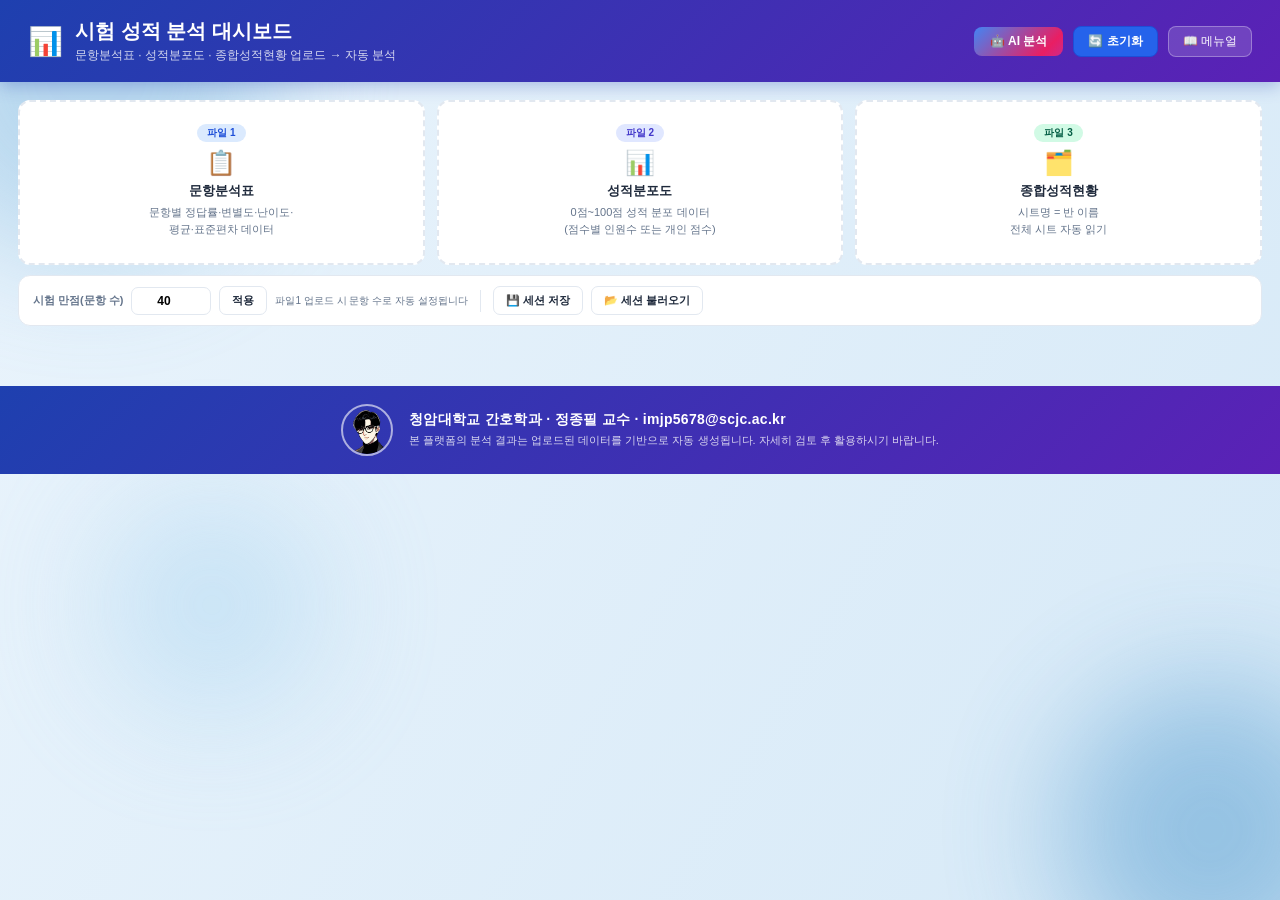
==== commit cd94255c: "페이지 제목에 소속 기관 표기 추가 브라우저 탭·북마크에서 소속을 알 수 있도록 title에 학과명을 병기한다.  - index.html: 시험 성적 분석 대시보드 | 청암대학교 " ====
--- a/index.html
+++ b/index.html
@@ -3,7 +3,7 @@
 <head>
 <meta charset="UTF-8">
 <meta name="viewport" content="width=device-width, initial-scale=1.0">
-<title>시험 성적 분석 대시보드</title>
+<title>시험 성적 분석 대시보드 | 청암대학교 간호학과</title>
 <link rel="stylesheet" href="styles.css">
 </head>
 <body>
@@ -174,6 +174,12 @@
         <tfoot id="tfItem"></tfoot>
       </table></div>
       <div class="exp-btns"><button class="exp-btn" onclick="saveCsv('tItem','문항분석')">CSV</button></div>
+    </div>
+
+    <!-- 평균 변별도·난이도 해설 -->
+    <div class="card">
+      <div class="card-ttl">🧭 평균 변별도 · 난이도 해설 <small>전체 문항 평균값의 교육평가적 의미</small></div>
+      <div id="avgInterp"></div>
     </div>
   </div>
 
--- a/styles.css
+++ b/styles.css
@@ -169,6 +169,25 @@
 tr.tbl-avg-row:hover td{background:#f1f5f9}
 .tbl-avg-sub{margin-top:2px;font-size:9px;font-weight:500;color:var(--muted)}
 
+/* 평균 변별도·난이도 해설 */
+.interp-grid{display:grid;grid-template-columns:1fr 1fr;gap:10px}
+.interp{border:1px solid;border-radius:10px;padding:12px 14px}
+.interp-combo{margin-top:10px}
+.interp-hd{display:flex;align-items:center;gap:6px;font-size:12px;font-weight:700}
+.interp-val{margin-left:auto;font-size:15px;font-weight:800;font-variant-numeric:tabular-nums}
+.interp-val small{font-size:10px;font-weight:600;opacity:.75}
+.interp-scale{display:flex;gap:3px;margin:9px 0 10px}
+.interp-scale span{flex:1;text-align:center;font-size:8.5px;line-height:1.3;padding:3px 2px;border-radius:5px;
+  background:rgba(255,255,255,.75);border:1px solid var(--border);color:var(--muted);white-space:nowrap;overflow:hidden;text-overflow:ellipsis}
+.interp-scale span.on{color:#fff;font-weight:700}
+.interp-body{font-size:11.5px;line-height:1.7;color:#334155}
+.interp-tips{margin:8px 0 0;padding-left:16px;font-size:10.5px;line-height:1.65;color:#475569}
+.interp-tips li{margin-bottom:3px}
+.interp-note{margin-top:10px;padding:10px 12px;border-radius:9px;background:#f8fafc;border:1px solid var(--border);
+  font-size:10.5px;line-height:1.7;color:var(--muted)}
+@media(max-width:820px){.interp-grid{grid-template-columns:1fr}
+  .interp-scale{flex-wrap:wrap}.interp-scale span{flex:1 1 30%}}
+
 /* BADGES */
 .bdg{display:inline-block;padding:2px 7px;border-radius:100px;font-size:9px;font-weight:600}
 .b-ve{background:#dcfce7;color:#15803d}.b-e{background:#d1fae5;color:#059669}
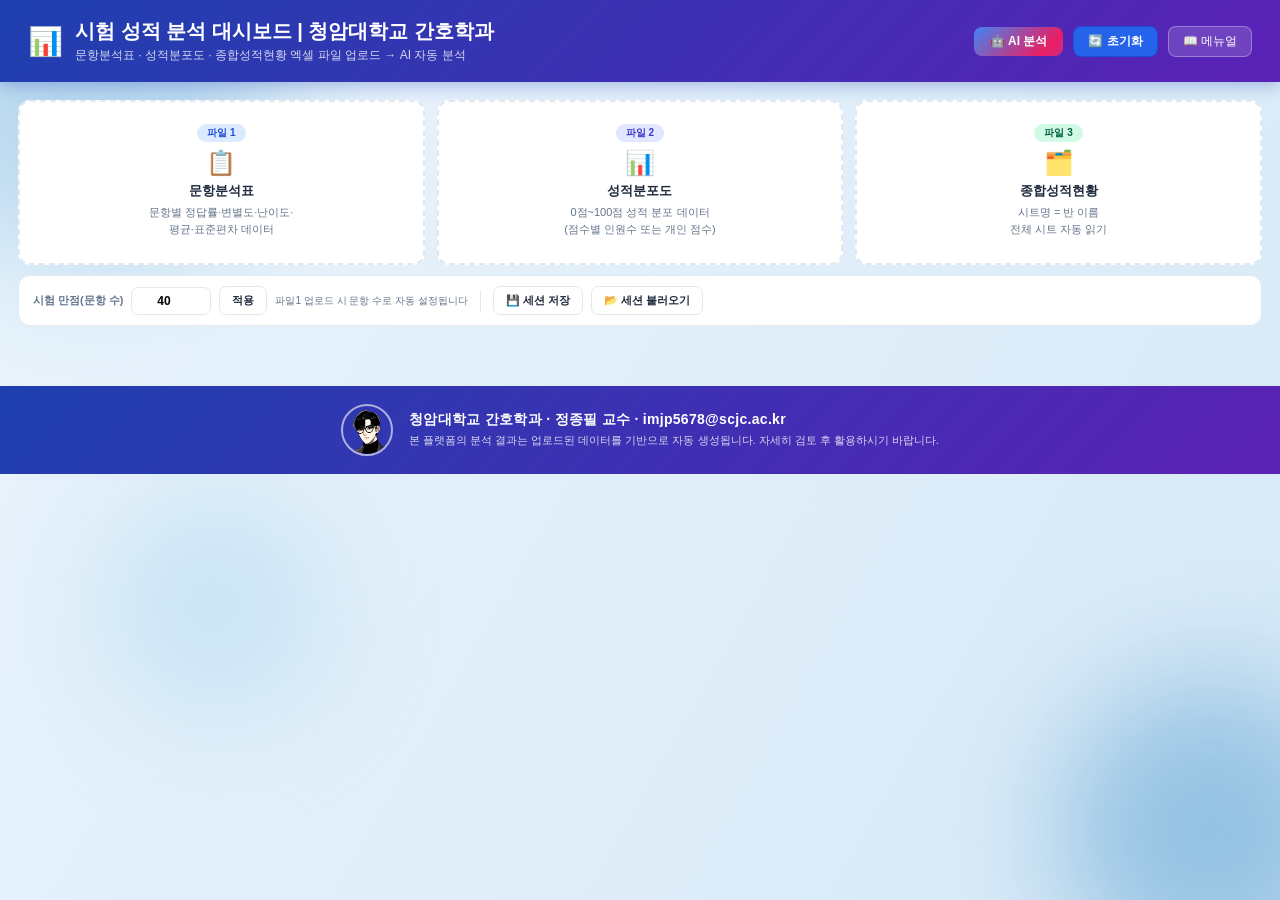
==== commit 692fdfc3: "헤더 제목에 학과명 병기 및 부제 문구 수정 - h1: 시험 성적 분석 대시보드 | 청암대학교 간호학과 - 부제: 업로드 대상이 엑셀 파일임을 명시하고 AI 자동 분석으로 표현  " ====
--- a/index.html
+++ b/index.html
@@ -13,8 +13,8 @@
 <div class="bg-blob b3"></div>
 <div class="hdr">
   <div class="hdr-icon">📊</div>
-  <div><h1>시험 성적 분석 대시보드</h1>
-  <p>문항분석표 · 성적분포도 · 종합성적현황 업로드 → 자동 분석</p></div>
+  <div><h1>시험 성적 분석 대시보드 | 청암대학교 간호학과</h1>
+  <p>문항분석표 · 성적분포도 · 종합성적현황 엑셀 파일 업로드 → AI 자동 분석</p></div>
   <div class="hdr-right" style="display:flex;gap:10px;align-items:center">
     <button class="ai-btn" onclick="runAIAnalysis()">🤖 AI 분석</button>
     <button class="reset-btn" onclick="resetAll()">🔄 초기화</button>
